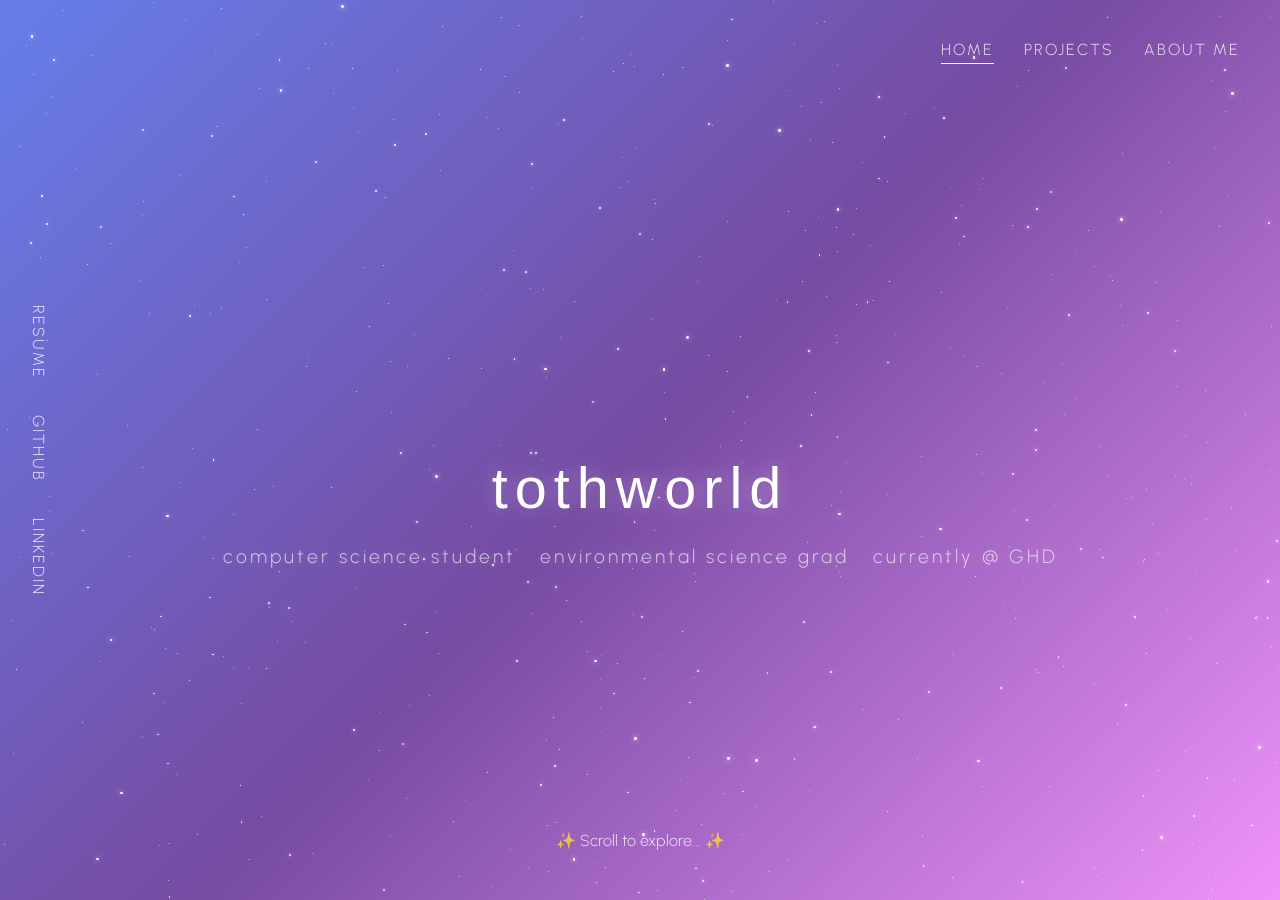
==== index.html @ 8be4317e "fixing up the about me" ====
<!DOCTYPE html>
<html lang='en'>


<head>
    <meta charset='UTF-8'>
    <title>Toth World</title>
    <link href='styles.css' rel='stylesheet'>
    <meta name="viewport" content="width=device-width, initial-scale=1.0">

    <!-- fonts -->
    <link href="https://fonts.cdnfonts.com/css/positions-by-arixbored" rel="stylesheet">
    <link rel="preconnect" href="https://fonts.googleapis.com">
    <link rel="preconnect" href="https://fonts.gstatic.com" crossorigin>
    <link href="https://fonts.googleapis.com/css2?family=Urbanist:ital,wght@0,100..900;1,100..900&display=swap" rel="stylesheet">

</head>


<body>

    <!-- starry sky background -->
    <div class='night-sky'></div>
    <div class='galaxy' id='galaxy'></div>

    <!-- navbar -->
    <div class='seseme-seeds'>
        <a class='seed' href='#bun-top'>HOME</a>
        <a class='seed' href='#patty'>PROJECTS</a>
        <a class='seed' href='#bun-bottom'>ABOUT ME</a>
    </div>

    <!-- hero -->
    <section class='bun-top fade' id='bun-top'>
        <div class="moon" id="moon"></div>
        <h1 class='main-title' id='hero-title'>toth world</h1>
        <div class='main-sub'>
            <span class='m-sub'>computer science student</span>
            <span class='m-sub'>environmental science grad</span>
            <span class='m-sub'>currently @ GHD</span>
        </div>
        <div class='scroll-hint'>✨ Scroll to explore... ✨</div>
    </section>

    <section class='patty fade' id='patty'>
        <h2 class='main-title' id='project-title'>projects</h2>
        <canvas id='canvas'></canvas>
        <div id='sun'></div>

        <div class='lettuce'>

            <!-- project cards -->
            <div id='project-card-1' class='project-card'>
                <h3>🛠️ RulesTools</h3>
                <div class='tech-stack'>
                    <span class='tech-tag'>R</span>
                    <span class='tech-tag'>arules</span>
                    <span class='tech-tag'>ggplot2</span>
                </div>
                <p>An R package for streamlined data preprocessing, analysis, and visualization in association rule mining.</p>
            </div>

            <div id='project-card-2' class='project-card'>
                <h3>🎧 TuneTwin</h3>
                <div class='tech-stack'>
                    <span class='tech-tag'>Flask</span>
                    <span class='tech-tag'>Python</span>
                    <span class='tech-tag'>JavaScript</span>
                    <span class='tech-tag'>APIs</span>
                </div>
                <p>A music recommendation website that analyzes your favourite tracks to suggest similar songs.</p>
            </div>

            <div id='project-card-3' class='project-card'>
                <h3>🎱 Dumb Pool</h3>
                <div class='tech-stack'>
                    <span class='tech-tag'>C</span>
                    <span class='tech-tag'>Python</span>
                    <span class='tech-tag'>SQL</span>
                    <span class='tech-tag'>Javascript</span>
                    <span class='tech-tag'>SVG</span>
                </div>
                <p>A full-stack, slightly dumb, web-based billiards game.</p>
            </div>

        </div>

        <div class='card-nav'>
            <button id='prev-card'>←</button>
            <button id='next-card'>→</button>
        </div>

        <div class='instructions'>
            ✨ Hover or click the planets to discover my projects ✨
        </div>

    </section>

    <section class='bun-bottom fade' id='bun-bottom'>
        <h2 class='main-title' id='about-title'>about me</h2>

        <div class='constellation-boundary'>
            <div class='dipper' id='dubhe'>
                <div class='sometimes-u-gotta-popout'>
                    <h3>🎧 My Soundtrack</h3>
                    <p>Late-night loops, soft resets, and songs that hold me when I can’t hold myself. Click play below to listen.</p>
                    <iframe style="border-radius:12px" src="https://open.spotify.com/embed/playlist/2KTmAa0JYq8LA0EqP8dz21?utm_source=generator" width="400" height="152" frameBorder="0" allowfullscreen="" allow="autoplay; clipboard-write; encrypted-media; fullscreen; picture-in-picture" loading="lazy"></iframe>
                </div>
            </div>
            <div class='dipper' id='merak'>
                <div class='sometimes-u-gotta-popout'>
                    <h3>📚 Education</h3>
                    <p>I am very educated.</p>
                </div>
            </div>
            <div class='dipper' id='phecda'>
                <div class='sometimes-u-gotta-popout'>
                    <h3>📚 Education</h3>
                    <p>I am very educated.</p>
                </div>
            </div>
            <div class='dipper' id='megrez'>
                <div class='sometimes-u-gotta-popout'>
                    <h3>📚 Educations/h3>
                    <p>I am very educated.</p>
                </div>
            </div>
            <div class='dipper' id='alioth'>
                <div class='sometimes-u-gotta-popout'>
                </div>
            </div>
            <div class='dipper' id='mizar'>
                <div class='sometimes-u-gotta-popout'>
 

                </div>
            </div>

            <div class='dipper' id='alkaid'>
                <div class='sometimes-u-gotta-popout'>
                    <h3>🪐 Who I Am</h3>
                    <p>A Computer Science student at the University of Guelph with a previous degree in Environmental Sciences (2023).</p>
                </div>
            </div>
        </div>

        <div class="mobile-about">
            <p>
                I'm a Computer Science student at the University of Guelph ✨
            </p>
        </div>

        <div class='instructions'>
            ✨ Click the stars in the Big Dipper to learn about me ✨
        </div>

    </section>

    <!-- side bar -->
    <div class='fries'>
        <a class='fry' href=# target=# >RESUME</a>
        <a class='fry' href='https://github.com/nikolett0203' target='_blank'>GITHUB</a>
        <a class='fry' href='https://www.linkedin.com/in/nikototh/' target='_blank'>LINKEDIN</a>
    </div>

    <script type="module" src="js/main.js"></script>
</body>

</html>
---- styles.css ----
* {
    margin: 0;
    padding: 0;
    box-sizing: border-box;
}

.fade {
    position: fixed;
    top: 0;
    left: 0;
    width: 100vw;
    height: 100vh;
    opacity: 0;
    pointer-events: none;
    transition: opacity 1.4s ease-in-out;
    z-index: 0;
}

.fade.visible {
    opacity: 1;
    pointer-events: auto;
    z-index: 1;
}

.night-sky {
    /* sky shouldn't move with scroll */
    position: fixed;  
    
    /* want sky to fill entire screen starting from top 
    left + set it behind everything else with z-index */
    top: 0;    
    left: 0;
    width: 100%;
    height: 100%;
    z-index: -10;

    background: linear-gradient(135deg, #667eea 0%, #764ba2 50%, #f093fb 100%);

    /* come back to this */
    transition: background 0.5s ease;
}

.galaxy {
    position: fixed;
    top: 0;
    left: 0;
    width: 100%;
    height: 100%;
    z-index: -9;

    /* adjust opacity to give a twinkle effect */
    opacity: 1;
    transition: opacity 1s ease;

    /* if stars spawn outside the container, clip them */
    /* overflow: hidden; */
}

.star {
    background-color: white;

    /* absolute positioning allows us to scatter
    stars randomly inside the div */
    position: absolute;

    /* curves the div into a circle */
    border-radius: 50%;
}

.meteor {
    position: absolute;
    transform: rotate(45deg);

    /* should be a thin vertical streak */
    width: 2px;
    height: 50px;

    /* brightness should taper off like a real meteor */
    background: linear-gradient(to bottom, rgba(255, 255, 255, 0), rgba(255, 255, 255, 1));

    /* meteor shoots at constant speed for 6s */
    animation: meteor 3s linear infinite;
    opacity: 0;
}


/* animation for twinkling stars */
@keyframes twinkle {
    /* at start (0%) and end (100%) opacity is full and size is normal */
    0%, 100% {
        opacity: 1;
        transform: scale(1);
    }

    /* halfway through animation (50%) opacity is faded and size is 80% of normal */
    50% {
        opacity: 0.3;
        transform: scale(0.8);
    }
}

/* note: CSS replaces entire transform with the one specified inside the
animation, which is why we need to include the rotate(45deg) again */
@keyframes meteor {
    /* meteor starts dark at .js defined position */
    0% {
        opacity: 0;
        transform: translateX(0) translateY(0) rotate(45deg);
    }
    10% {
        opacity: 1;
    }
    70% {
        opacity: 1;
    }
    100% {
        opacity: 0;
        transform: translateX(-200px) translateY(200px) rotate(45deg);
    }
}

/********************************* NAVBAR *********************************/

.seseme-seeds {
    /* stuck to viewport, rather than container (like absolute) */
    position: fixed;
    top: 40px;
    right: 40px;

    display: flex;
    gap: 30px;
    z-index: 10;
}

.seed {
    font-family: 'Urbanist', sans-serif;
    font-size: 16px;
    font-weight: 300;
    color: rgba(255, 255, 255, 0.8);
    letter-spacing: 2px;

    /* sets seed as reference point for absolutely position child elements */
    position: relative;

    transition: all 0.3 ease;

    text-decoration: none;
}

.seed:hover {
    color: white;
}

/* after is used to create a pseudo element that is the last child of the selected element */
.seed::after {
    /* basically creates a blank div, no text */
    content: '';

    /* place it relative to seed */
    position: absolute;

    /* 5 pixels below seed */
    bottom: -5px;

    left: 0;

    /* start at 0 width (invisible) and increase when hovered */
    width: 0;

    height: 1px;
    background: white;
    
    transition: width 0.3s ease;
}
  
.seed:hover::after {
    width: 100%;
}

.seed.active::after {
    width: 100%;
}


/********************************* HERO SECTION *********************************/

.bun-top {
    display: flex;
    flex-direction: column;
    justify-content: center;

    /* use min-height instead of height in case of mobile wrapping / longer text */
    height: 100vh;
    text-align: center;
}

.moon {
  display: flex;
  justify-content: center;
  align-items: center;
  margin-bottom: 2rem;
  height: 90px;
  position: relative;
  animation: rise 1.5s ease-out;
}

.moon-svg {
  height: 100%;
  width: auto;
  transform: scale(1);
  filter: drop-shadow(0 0 0px rgba(255, 255, 255, 0));
  transition: transform 0.2s ease-in-out, filter 0.2s ease-in-out;
}

.moon:hover .moon-svg {
  transform: scale(1.05);
  filter: drop-shadow(0 0 15px rgba(255, 255, 255, 0.7));
}

.popup {
    position: absolute;
    top: -70px;
    left: 50%;
    z-index: 1000;
    transform: translateX(-50%);

    background: rgba(0, 0, 0, 0.4);
    backdrop-filter: blur(20px);

    font-family: 'Urbanist', sans-serif;
    font-size: 0.85rem;
    color: rgba(255, 255, 255, 0.8);
    font-weight: 300;

    padding: 10px 14px;
    border-radius: 2px;

    opacity: 0;
    transform: translateX(-50%) translateY(10px);

    /* prevent text selection */
    user-select: none;
    pointer-events: none;

    transition: all 0.3s cubic-bezier(0.4, 0, 0.2, 1)
}

.popup.show {
    opacity: 1;
    transform: translateX(-50%) translateY(0)
}

.main-title {
    font-family: 'Positions by Arixbored', sans-serif;
    color: white;
    font-weight: 200;
    font-size: clamp(2.5rem, 4.5vw, 4.5rem);

    letter-spacing: 7px;
    margin-bottom: 1.5rem;

    animation: rise 1.5s ease-out;  
}
   
.zeroG-letter {
    display: inline-block;
    text-shadow: 0 0 20px rgba(255, 255, 255, 0.3);
    transition: all 0.3s ease;
}

.main-sub {
    display: flex;
    flex-wrap: wrap;
    justify-content: center;

    column-gap: 1.5rem;
    row-gap: 0.5rem;
    margin-top: 1rem;
    padding: 0 1rem;

    /* prevent sidebar collision */
    max-width: calc(100vw - clamp(60px, 7vw, 90px));
    margin: 0 auto;
}

.m-sub {
    font-family: 'Urbanist', sans-serif; 
    font-size: clamp(1rem, 1.5vw, 1.2rem);
    color: rgba(255, 255, 255, 0.65);
    font-weight: 300;

    text-shadow: 0 0 10px rgba(255, 255, 255, 0.2);

    letter-spacing: 3px;
    animation: rise 1.5s ease-out;  
    white-space: nowrap;
}

.scroll-hint {
    position: absolute;
    bottom: 50px;
    left: 50%;
    transform: translateX(-50%);
    color: rgba(255, 255, 255, 0.8);
    font-family: 'Urbanist', sans-serif;
    font-weight: 300;
    font-size: 1rem;
    text-align: center;
    z-index: 2;    

    animation: bounce 4s ease-in-out infinite;
}

@keyframes float {
    0%, 100% {transform: translateY(0px);}
    50% {transform: translateY(-6px);}
}

@keyframes float2 {
    0%, 100% {transform: translateY(0px);}
    50% {transform: translateY(-5px);}
}

@keyframes float3 {
    0%, 100% {transform: translateY(0px);}
    50% {transform: translateY(-4px);}
}

@keyframes float4 {
    0%, 100% {transform: translateY(0px);}
    50% {transform: translateY(-3px);}
}

@keyframes float5 {
    0%, 100% {transform: translateY(0px);}
    50% {transform: translateY(-4px);}
}

@keyframes float6 {
    0%, 100% {transform: translateY(0px);}
    50% {transform: translateY(-5px);}
}

@keyframes rise {

    from {
        opacity: 0;
        transform: translateY(50px);
    }

    to {
        opacity: 1;
        transform: translateY(0);
    }

}

@keyframes bounce {
    0%, 100% {
        transform: translateX(-50%) translateY(0);
    }
    50% {
        transform: translateX(-50%) translateY(10px);
    }
}

/********************************* SIDEBAR *********************************/

/* side bar (bc fries are a side get it lol) */
.fries {
    position: fixed;
    left: 0;
    top: 0;
    width: clamp(50px, 6vw, 80px);
    height: 100vh;
    z-index: 10;

    display: flex;
    flex-direction: column;
    justify-content: center;
    align-items: center;
}

.fry {
    /* want the text to appear sideways, stacking l to r for multiple lines */
    writing-mode: vertical-lr;

    /* want letters to be sideways too */
    text-orientation: mixed;

    font-family: 'Urbanist', sans-serif;
    font-size: 16px;
    font-weight: 300;
    color: rgba(255, 255, 255, 0.8);
    letter-spacing: 2px;

    /* i didn't know you could do this?? */
    cursor: pointer;

    /* leave some space between sidebar items */
    margin: clamp(12px, 2vh, 20px) 0;

    /* make hover animation smoother */
    transition: all 0.3s ease;

    /* no underline */
    text-decoration: none;
}

.fry:hover {
    color: white;
    transform: translateX(5px);
}

@media (max-width: 600px) {
    .fries {
        display: none;
    }
}

/********************************* PROJECTS *********************************/

.patty {
    display: flex;
    position: relative;
    flex-direction: column;
    justify-content: flex-start;

    height: 100vh;
    text-align: center;
    scroll-snap-align: start;
}

canvas {
    position: absolute;
    top: 0;
    left: 0;
    width: 100%;
    height: 100%;
    z-index: 1;
}

#project-title {
    margin-top: 100px;
    font-size: clamp(1.9rem, 4.5vw, 2.7rem);
}

#sun {
    position: absolute;
    top: 50%;
    left: 50%;
    transform: translate(-50%, -50%);
    width: 70px;
    height: 70px;
    border-radius: 50%;
    background: #fceea7;
    box-shadow: 0 0 40px rgba(255, 255, 255, 0.9);
    z-index: 10;
}

.project-card {
    /* absolute position so we can place it wherever we want on the page (near the mouse) */
    position: absolute;

    /* blur whatever is behind the frame for a frosted glass effect */
    background: rgba(0, 0, 0, 0.4);
    backdrop-filter: blur(20px);

    border-radius: 2px;
    padding: 30px;
    max-width: 320px;
    min-width: 280px;

    /* faint border for ethereal effect */
    border: 1px solid rgba(255, 255, 255, 0.1);

    /* starts off invisible but we'll change this with js */
    opacity: 0;

    /* also slightly shrunken and down so it can rise and grow when it appears */
    transform: scale(0.95) translateY(10px);

    /* cubic-bezier starts slow, then accelerates, then eases again */
    transition: all 0.5s cubic-bezier(0.4, 0, 0.2, 1);

    z-index: 100;
    pointer-events: none;

    /* soft shadow for depth */
    box-shadow: 0 25px 50px rgba(0, 0, 0, 0.4);
}

.project-card.show {
    /* make visible once js function adds this tag */
    opacity: 1;

    /* also move up and scale to correct size */
    transform: scale(1) translateY(0);
    pointer-events: auto;
}

.project-card h3 {
    font-family: 'Urbanist', sans-serif;
    font-size: 1.4rem;
    color: white;
    margin-bottom: 20px;
    text-align: left;
    font-weight: 200;
    letter-spacing: 2px;
}

.project-card .tech-stack {
    display: flex;
    flex-wrap: wrap;
    gap: 6px;
    margin-bottom: 20px;
}

.tech-tag {
    background: rgba(255, 255, 255, 0.08);
    color: rgba(255, 255, 255, 0.8);
    padding: 4px 10px;
    border-radius: 1px;
    font-size: 0.75rem;
    font-weight: 300;
    font-family: 'Urbanist', sans-serif;
    letter-spacing: 1px;
    border: 1px solid rgba(255, 255, 255, 0.1);
}

.project-card p {
    font-family: 'Urbanist', sans-serif;
    font-size: 0.9rem;
    color: rgba(255, 255, 255, 0.75);
    line-height: 1.6;
    margin-bottom: 25px;
    text-align: left;
    font-weight: 300;
}

.instructions {
    position: absolute;
    bottom: 50px;
    left: 50%;
    transform: translateX(-50%);
    color: rgba(255, 255, 255, 0.8);
    font-family: 'Urbanist', sans-serif;
    font-weight: 300;
    font-size: 1rem;
    text-align: center;
    z-index: 1;

}

/* no orbit animation on small screens */
@media (max-width: 600px) {

    .patty {
        display: flex;
        justify-content: space-between;
        height: 85vh;
    }

    canvas, #sun, .instructions {
        /* don't need instructions or sun for small screens */
        display: none;
    }

    /* !important overrides existing card styles */
    .project-card {
        /* display: none to hide all cards by default because we want to see one at a time */
        display: none;
        /* change absolute positioning to relative so it flows correctly in our doc */
        position: relative !important;

        /* don't need animations on mobile */
        transform: none !important;

        opacity: 1 !important;

        /* want to make cards tappable */
        pointer-events: auto !important;

        /* want cards to be centered on mobile screens */
        margin: 0 auto;
    }

    /* active card gets displayed on screen */
    .project-card.active {
        display: block;
    }

    .project-card h3 {
        font-size: 1.2rem;
        margin-bottom: 10px;
    }

    .project-card p {
        font-size: 0.85rem;
        line-height: 1.3;
        margin-bottom: 10px;
    }

    .project-card .tech-stack {
        margin-bottom: 10px;
    }

    /* containter for nav buttons on mobile */
    .card-nav {
        display: flex;
        justify-content: center;
        gap: 40px;
        margin-top: 7vh;
        margin-bottom: 10vh;
    }

    /* forward/back buttons */
    .card-nav button {
        font-size: 1.2rem;
        font-family: 'Urbanist', sans-serif;
        color: rgba(255, 255, 255, 0.8);
        background: rgba(0, 0, 0, 0.4);
        backdrop-filter: blur(20px);
        border: 1px solid rgba(0, 0, 0, 0.1);
        padding: 10px 18px;
        border-radius: 2px;
        cursor: pointer;
        transition: all 0.3s ease;
        backdrop-filter: blur(10px);
        letter-spacing: 2px;
        box-shadow: 0 4px 20px rgba(255, 255, 255, 0.05);
    }

    .card-nav button:hover {
        background: rgba(0, 0, 0, 0.25);
        color: rgba(255, 255, 255, 0.95);
        box-shadow: 0 0 15px rgba(255, 255, 255, 0.3);
        transform: translateY(-2px);
    }
}

/* hide nav buttons when screen is wider than 601 */
@media (min-width: 601px) {
    .card-nav {
        display: none !important;
    }
}


/********************************* ABOUT ME *********************************/

.bun-bottom {
    display: flex;
    flex-direction: column;
    justify-content: flex-start;

    /* use min-height instead of height in case of mobile wrapping / longer text */
    height: 100vh;
    text-align: center;
}

#about-title {
    margin-top: 100px;
    font-size: clamp(1.9rem, 4.5vw, 2.7rem);
}

.constellation-boundary {
    /* relative positioning so we can control star placement */
    position: relative;

    width: 800px;
    height: 600px;
    max-width: 85vw;
    max-height: 70vh;

    margin: 70px auto 0 auto;
}

.dipper {
    position: absolute;
    height: 15px;
    width: 15px;
    border-radius: 50%;
    background: radial-gradient(circle at center, #fffbd7 30%, #fceea7 70%);
    box-shadow: 0 0 18px rgba(255, 255, 255, 0.9);
    cursor: pointer;
    transition: all 0.3s ease;
}

.dipper:hover {
    background: radial-gradient(circle at center, #ffffff 20%, #ffe97f 80%);
}

.dipper::before {
    content: '';
    position: absolute;
    top: 0;
    left: 0;
    width: 100%;
    height: 100%;
    border-radius: 50%;

    pointer-events: none;
    opacity: 0;
    transition: opacity 0.3s ease;

    box-shadow:
        0 0 10px 4px #fffad1,
        0 0 30px 10px #ffffcc,
        0 0 60px 20px rgba(255, 255, 200, 0.7);
    filter: contrast(1.3) brightness(1.6);
    z-index: 0; /* stay behind both star and popup */
}

.dipper:hover::before {
    opacity: 1;
}


#dubhe {
    top: 20%;
    left: 89.5%;
}

#merak {
    top: 43.33%;
    left: 87%;
}

#phecda {
    top: 45%;
    left: 60.75%;
}

#megrez {
    top: 23.33%;
    left: 55%;
}

#alioth {
    top: 20%;
    left: 36.25%;
}

#mizar {
    top: 15.83%;
    left: 20.25%;

}

#alkaid {
    top: 21.67%;
    left: 5%;
}

.sometimes-u-gotta-popout {

     /* absolute position so we can place it wherever we want on the page (near the mouse) */
    position: absolute;

    z-index: 999;
    isolation: isolate;

    /* blur whatever is behind the frame for a frosted glass effect */
    background: rgba(0, 0, 0, 0.4);
    backdrop-filter: blur(20px);

    border-radius: 2px;
    padding: 30px;
    max-width: 350px;
    min-width: 300px;

    /* faint border for ethereal effect */
    border: 1px solid rgba(255, 255, 255, 0.1);

    /* starts off invisible but we'll change this with js */
    opacity: 0;

    /* also slightly shrunken and down so it can rise and grow when it appears */
    transform: scale(0.95) translateY(10px);

    /* cubic-bezier starts slow, then accelerates, then eases again */
    transition: all 0.5s cubic-bezier(0.4, 0, 0.2, 1);

    pointer-events: none;

    /* soft shadow for depth */
    box-shadow: 0 25px 50px rgba(0, 0, 0, 0.4);

}

.sometimes-u-gotta-popout.show {
    opacity: 1;
    visibility: visible;

    transform: scale(1) translateY(0);
    pointer-events: auto;

    z-index: 999;
}

.sometimes-u-gotta-popout h3 {
    font-family: 'Urbanist', sans-serif;
    font-size: 1.1rem;
    color: white;
    margin-bottom: 20px;
    text-align: center;
    font-weight: 200;
    letter-spacing: 2px;
}

.sometimes-u-gotta-popout p {
    font-family: 'Urbanist', sans-serif;
    font-size: 0.9rem;
    color: rgba(255, 255, 255, 0.75);
    line-height: 1.6;
    margin-bottom: 25px;
    text-align: center;
    font-weight: 300;
}

/* custom width for playlist one */
#dubhe .sometimes-u-gotta-popout {
    max-width: 440px;
    min-width: 340px;
    padding: 30px 20px;
    text-align: center;
}

/* hide boring version for big screens */
.mobile-about {
    display: none;
    font-family: 'Urbanist', sans-serif;
    font-size: 1rem;
    color: rgba(255, 255, 255, 0.8);
    text-align: center;
    margin: 40px auto 0;
    max-width: 80vw;
    line-height: 1.6;
    padding: 0 20px;
}

/* boring paragraph for small screens */
@media (max-width: 600px) {
    .constellation-boundary,
    .instructions {
        display: none;
    }

    .mobile-about {
        display: block;
    }
}
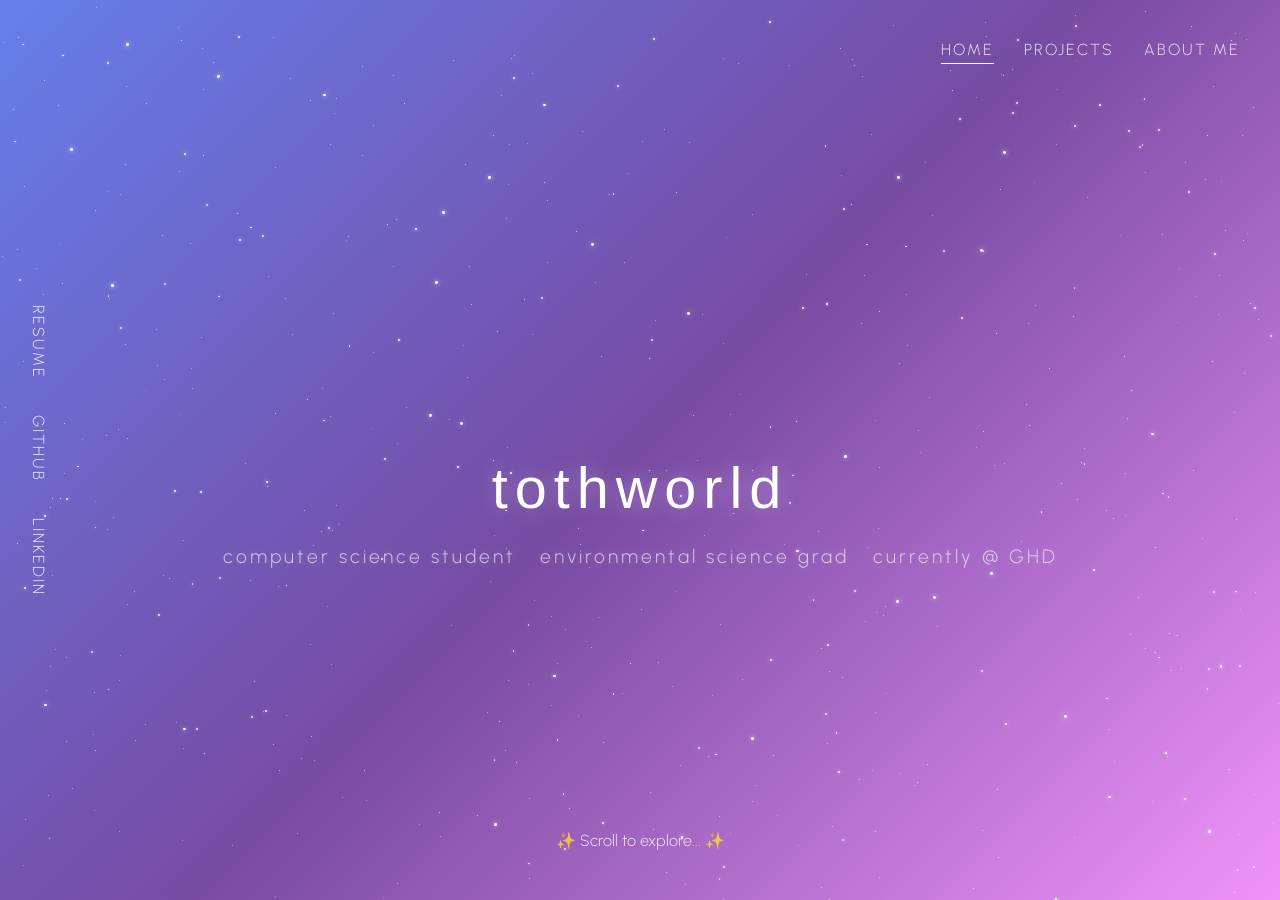
==== commit c4ad6987: "still working through it" ====
--- a/index.html
+++ b/index.html
@@ -109,37 +109,39 @@
             </div>
             <div class='dipper' id='merak'>
                 <div class='sometimes-u-gotta-popout'>
-                    <h3>📚 Education</h3>
-                    <p>I am very educated.</p>
+                    <h3>6</h3>
+                    <p>6</p>
                 </div>
             </div>
             <div class='dipper' id='phecda'>
                 <div class='sometimes-u-gotta-popout'>
-                    <h3>📚 Education</h3>
-                    <p>I am very educated.</p>
+                    <h3>5</h3>
+                    <p>5</p>
                 </div>
             </div>
             <div class='dipper' id='megrez'>
                 <div class='sometimes-u-gotta-popout'>
-                    <h3>📚 Educations/h3>
-                    <p>I am very educated.</p>
+                    <h3>4</h3>
+                    <p>4</p>
                 </div>
             </div>
             <div class='dipper' id='alioth'>
                 <div class='sometimes-u-gotta-popout'>
+                    <h3>3</h3>
+                    <p>3</p>
                 </div>
             </div>
             <div class='dipper' id='mizar'>
                 <div class='sometimes-u-gotta-popout'>
- 
-
+                    <h3>2</h3>
+                    <p>2</p>
                 </div>
             </div>
 
             <div class='dipper' id='alkaid'>
                 <div class='sometimes-u-gotta-popout'>
-                    <h3>🪐 Who I Am</h3>
-                    <p>A Computer Science student at the University of Guelph with a previous degree in Environmental Sciences (2023).</p>
+                    <h3>1</h3>
+                    <p>1</p>
                 </div>
             </div>
         </div>
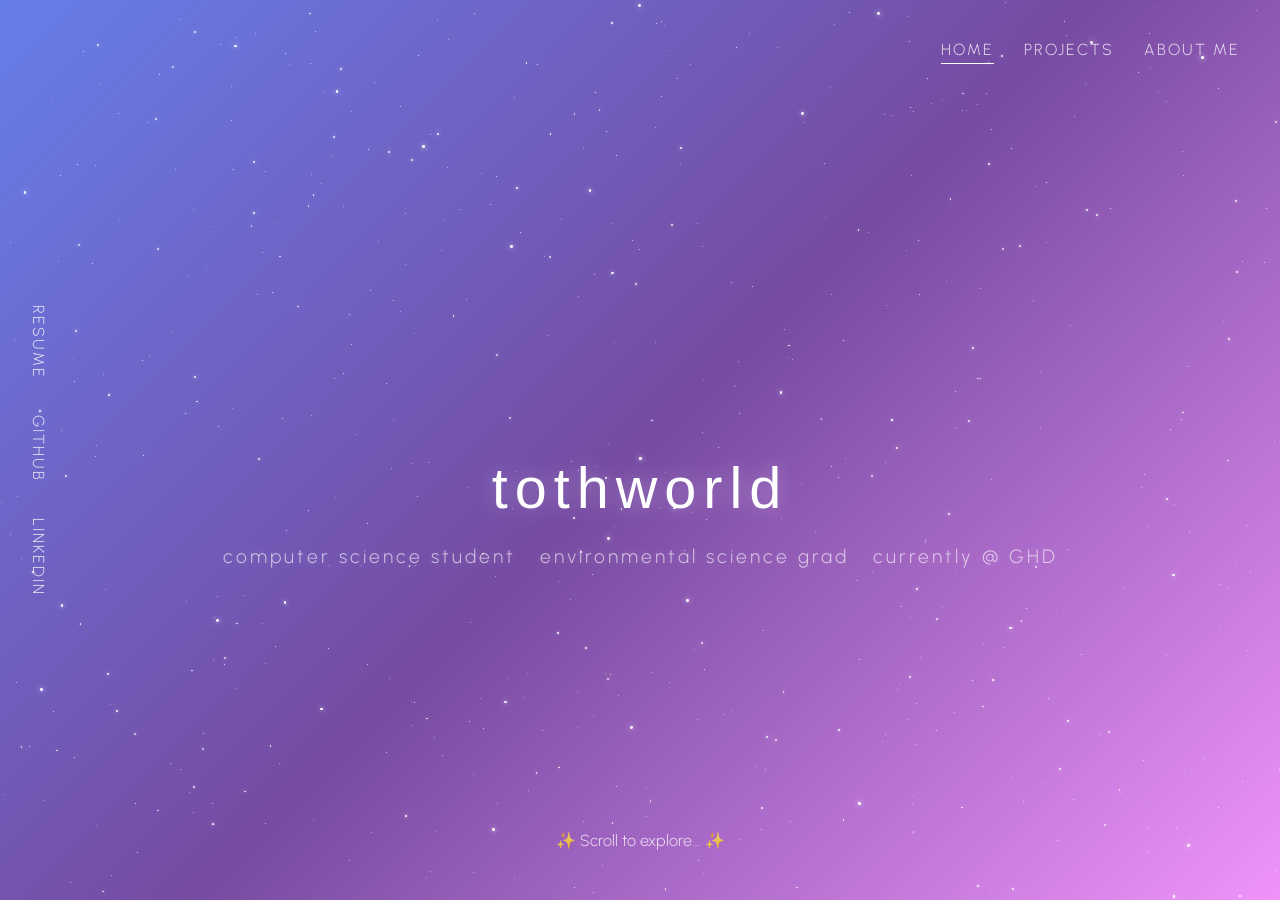
==== commit b967cf16: "about me again" ====
--- a/index.html
+++ b/index.html
@@ -127,21 +127,20 @@
             </div>
             <div class='dipper' id='alioth'>
                 <div class='sometimes-u-gotta-popout'>
-                    <h3>3</h3>
-                    <p>3</p>
+                    <h3>💻 Languages</h3>
+                    <p>Python, C#, C, Java, JavaScript, HTML/CSS, SQL, R</p>
                 </div>
             </div>
             <div class='dipper' id='mizar'>
                 <div class='sometimes-u-gotta-popout'>
-                    <h3>2</h3>
-                    <p>2</p>
+
                 </div>
             </div>
 
             <div class='dipper' id='alkaid'>
                 <div class='sometimes-u-gotta-popout'>
-                    <h3>1</h3>
-                    <p>1</p>
+                    <h3>🪐 Who I Am</h3>
+                    <p>A Computer Science + Environmental Science student at the University of Guelph. Passionate about using tech to solve real-world environmental challenges.</p>
                 </div>
             </div>
         </div>
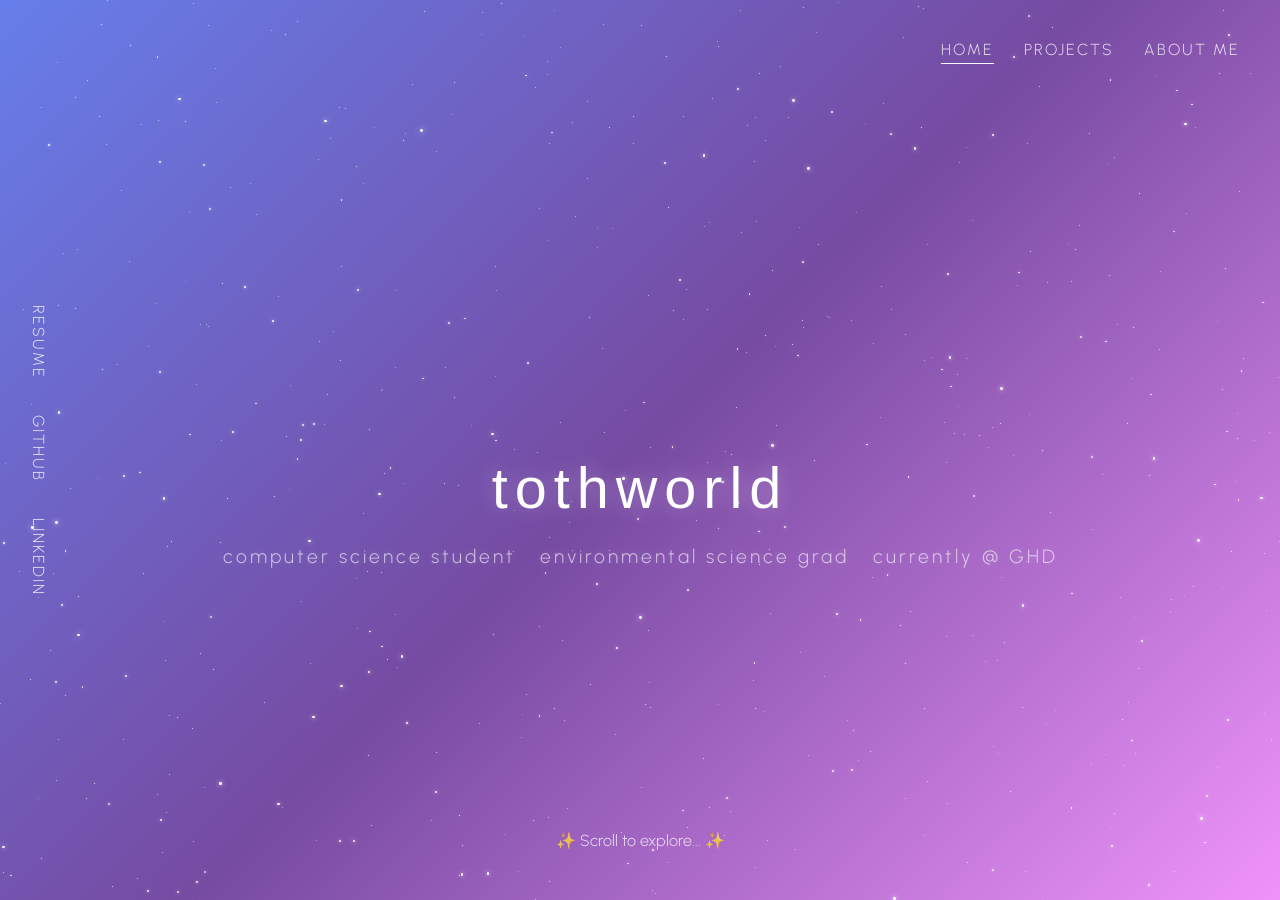
==== commit 24990fca: "who i am, languages, and tools done. not sure what else to put" ====
--- a/index.html
+++ b/index.html
@@ -103,7 +103,6 @@
             <div class='dipper' id='dubhe'>
                 <div class='sometimes-u-gotta-popout'>
                     <h3>🎧 My Soundtrack</h3>
-                    <p>Late-night loops, soft resets, and songs that hold me when I can’t hold myself. Click play below to listen.</p>
                     <iframe style="border-radius:12px" src="https://open.spotify.com/embed/playlist/2KTmAa0JYq8LA0EqP8dz21?utm_source=generator" width="400" height="152" frameBorder="0" allowfullscreen="" allow="autoplay; clipboard-write; encrypted-media; fullscreen; picture-in-picture" loading="lazy"></iframe>
                 </div>
             </div>
@@ -127,20 +126,41 @@
             </div>
             <div class='dipper' id='alioth'>
                 <div class='sometimes-u-gotta-popout'>
-                    <h3>💻 Languages</h3>
-                    <p>Python, C#, C, Java, JavaScript, HTML/CSS, SQL, R</p>
+                    <h3>🛠️ My Tools</h3>
+                    <div class='tech-stack'>
+                        <span class='tech-tag'>Flask</span>
+                        <span class='tech-tag'>NumPy</span>
+                        <span class='tech-tag'>Pandas</span>
+                        <span class='tech-tag'>Matplotlib</span>
+                        <span class='tech-tag'>SQLite</span>
+                        <span class='tech-tag'>JUnit</span>
+                        <span class='tech-tag'>Tidyverse</span>
+                        <span class='tech-tag'>Docker</span>
+                        <span class='tech-tag'>Git</span>
+                    </div>
                 </div>
             </div>
             <div class='dipper' id='mizar'>
                 <div class='sometimes-u-gotta-popout'>
-
+                    <h3>💻 My Languages</h3>
+                    <div class='tech-stack'>
+                        <span class='tech-tag'>Python</span>
+                        <span class='tech-tag'>C#</span>
+                        <span class='tech-tag'>C</span>
+                        <span class='tech-tag'>Java</span>
+                        <span class='tech-tag'>Javascript</span>
+                        <span class='tech-tag'>HTML/CSS</span>
+                        <span class='tech-tag'>SQL</span>
+                        <span class='tech-tag'>R</span>
+                    </div>
                 </div>
             </div>
 
             <div class='dipper' id='alkaid'>
                 <div class='sometimes-u-gotta-popout'>
                     <h3>🪐 Who I Am</h3>
-                    <p>A Computer Science + Environmental Science student at the University of Guelph. Passionate about using tech to solve real-world environmental challenges.</p>
+                    <p>A computer + environmental science student at the University of Guelph.</p>
+                    <p>Passionate about using tech to solve real-world environmental challenges.</p>
                 </div>
             </div>
         </div>
--- a/styles.css
+++ b/styles.css
@@ -819,6 +819,13 @@
     font-weight: 300;
 }
 
+.sometimes-u-gotta-popout .tech-stack {
+    display: flex;
+    flex-wrap: wrap;
+    gap: 6px;
+    margin-bottom: 20px;
+}
+
 /* custom width for playlist one */
 #dubhe .sometimes-u-gotta-popout {
     max-width: 440px;
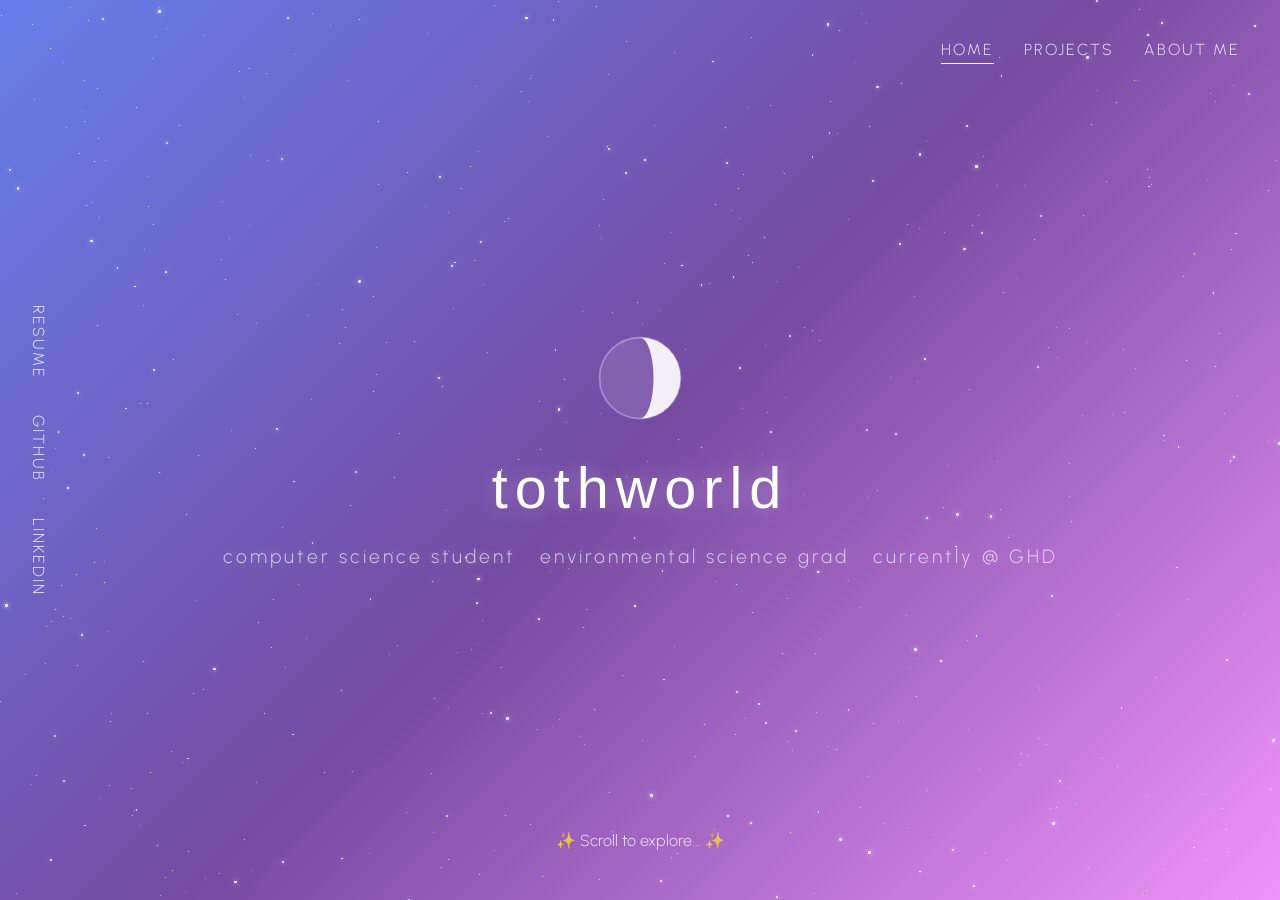
==== commit 40980424: "updated moon code to new API because the last one stopped working" ====
--- a/index.html
+++ b/index.html
@@ -120,8 +120,13 @@
             </div>
             <div class='dipper' id='megrez'>
                 <div class='sometimes-u-gotta-popout'>
-                    <h3>4</h3>
-                    <p>4</p>
+                    <h3>🌍 My Experiences</h3>
+                    <p><strong>Data Scientist, GHD (May-August, 2025)</strong><br>
+                       Developed C# and Python tools for statistical analysis of environmental contamination and remediation data.
+                    </p>
+                    <p><strong>Machine Learning Researcher, UoG (May 2025-Present)</strong><br>
+                       Applied machine learning to enhance eDNA sampling for ecological conservation and monitoring.
+                    </p>
                 </div>
             </div>
             <div class='dipper' id='alioth'>
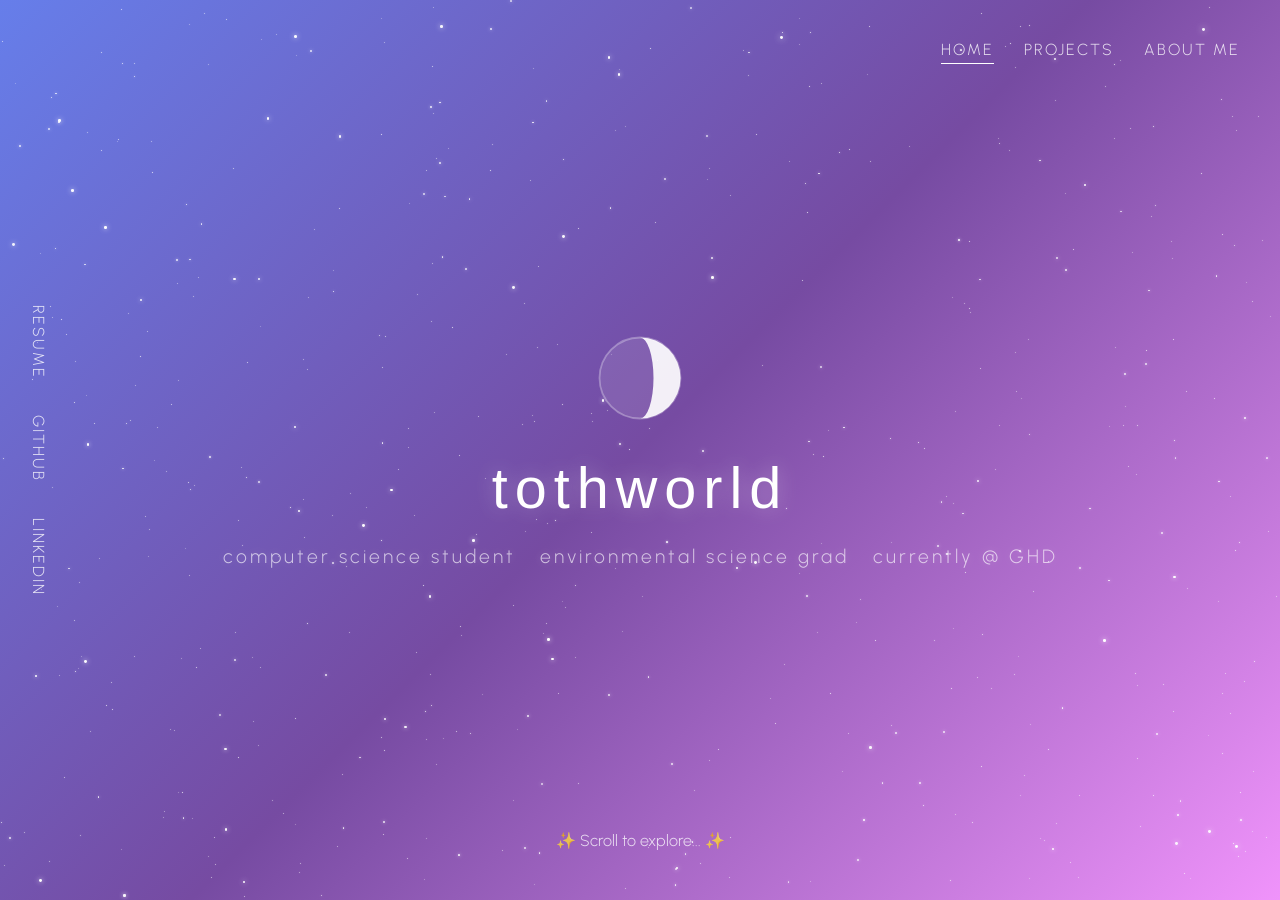
==== commit 367cff20: "finishing off the about me section--just need to do the mobile version and the last star" ====
--- a/index.html
+++ b/index.html
@@ -102,7 +102,8 @@
         <div class='constellation-boundary'>
             <div class='dipper' id='dubhe'>
                 <div class='sometimes-u-gotta-popout'>
-                    <h3>🎧 My Soundtrack</h3>
+                    <h3>🎧 Soundtrack</h3>
+                    <p>A playlist of my favourite songs—click this star to listen.</p>
                     <iframe style="border-radius:12px" src="https://open.spotify.com/embed/playlist/2KTmAa0JYq8LA0EqP8dz21?utm_source=generator" width="400" height="152" frameBorder="0" allowfullscreen="" allow="autoplay; clipboard-write; encrypted-media; fullscreen; picture-in-picture" loading="lazy"></iframe>
                 </div>
             </div>
@@ -114,24 +115,26 @@
             </div>
             <div class='dipper' id='phecda'>
                 <div class='sometimes-u-gotta-popout'>
-                    <h3>5</h3>
-                    <p>5</p>
+                    <h3>🤖 Experience: U of Guelph</h3>
+                    <p>
+                        Conducted a proof-of-concept study, applying association rule mining (a machine learning approach) to eDNA datasets.<br><br>
+                        Published a custom R package for data preprocessing, analysis, and visualization in association rule mining workflows.
+                    </p>
                 </div>
             </div>
             <div class='dipper' id='megrez'>
                 <div class='sometimes-u-gotta-popout'>
-                    <h3>🌍 My Experiences</h3>
-                    <p><strong>Data Scientist, GHD (May-August, 2025)</strong><br>
-                       Developed C# and Python tools for statistical analysis of environmental contamination and remediation data.
+                    <h3>🌍 Experience: GHD</h3>
+                    <p>
+                        Developed two custom tools to support environmental data analysis: <br><br>
+                        StatEnv: a C# Excel add-in for performing statistical tests on environmental contamination and remediation data. <br><br>
+                        DecayLine: a Python graphing software for visualizing radionucliide contamination data. 
                     </p>
-                    <p><strong>Machine Learning Researcher, UoG (May 2025-Present)</strong><br>
-                       Applied machine learning to enhance eDNA sampling for ecological conservation and monitoring.
-                    </p>
                 </div>
             </div>
             <div class='dipper' id='alioth'>
                 <div class='sometimes-u-gotta-popout'>
-                    <h3>🛠️ My Tools</h3>
+                    <h3>🛠️ Tools</h3>
                     <div class='tech-stack'>
                         <span class='tech-tag'>Flask</span>
                         <span class='tech-tag'>NumPy</span>
@@ -147,7 +150,7 @@
             </div>
             <div class='dipper' id='mizar'>
                 <div class='sometimes-u-gotta-popout'>
-                    <h3>💻 My Languages</h3>
+                    <h3>💻 Languages</h3>
                     <div class='tech-stack'>
                         <span class='tech-tag'>Python</span>
                         <span class='tech-tag'>C#</span>
@@ -177,7 +180,7 @@
         </div>
 
         <div class='instructions'>
-            ✨ Click the stars in the Big Dipper to learn about me ✨
+            ✨ Hover the stars in the Big Dipper to learn about me ✨
         </div>
 
     </section>
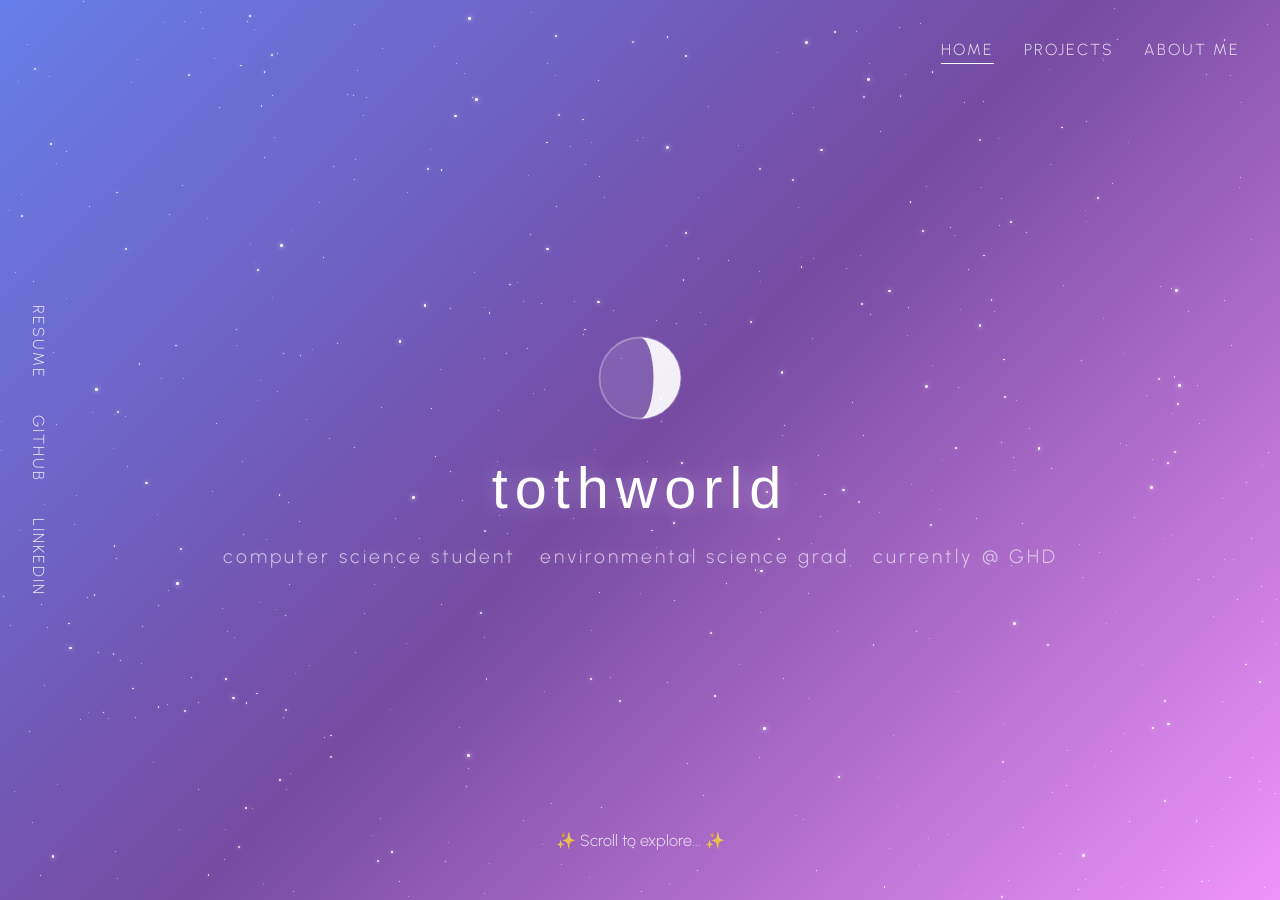
==== commit e59206e6: "adding resume and cleaning up about me" ====
--- a/index.html
+++ b/index.html
@@ -103,14 +103,14 @@
             <div class='dipper' id='dubhe'>
                 <div class='sometimes-u-gotta-popout'>
                     <h3>🎧 Soundtrack</h3>
-                    <p>A playlist of my favourite songs—click this star to listen.</p>
+                    <p>A playlist of my favourite songs—click this star to listen (:</p>
                     <iframe style="border-radius:12px" src="https://open.spotify.com/embed/playlist/2KTmAa0JYq8LA0EqP8dz21?utm_source=generator" width="400" height="152" frameBorder="0" allowfullscreen="" allow="autoplay; clipboard-write; encrypted-media; fullscreen; picture-in-picture" loading="lazy"></iframe>
                 </div>
             </div>
             <div class='dipper' id='merak'>
                 <div class='sometimes-u-gotta-popout'>
-                    <h3>6</h3>
-                    <p>6</p>
+                    <h3>🌾 Experience: CanN2ONet</h3>
+                    <p>Designing a relational database and modular ETL pipelines for processed micrometeorological time-series data (CO2, N2O) collected across multiple monitoring sites.</p>
                 </div>
             </div>
             <div class='dipper' id='phecda'>
@@ -167,7 +167,7 @@
             <div class='dipper' id='alkaid'>
                 <div class='sometimes-u-gotta-popout'>
                     <h3>🪐 Who I Am</h3>
-                    <p>A computer + environmental science student at the University of Guelph.</p>
+                    <p>Computer + environmental science student at the University of Guelph.</p>
                     <p>Passionate about using tech to solve real-world environmental challenges.</p>
                 </div>
             </div>
@@ -175,7 +175,7 @@
 
         <div class="mobile-about">
             <p>
-                I'm a Computer Science student at the University of Guelph ✨
+                Software developer with roots in environmental science. 💻🌱 Full-stack applications, data pipelines, applied ML. Green tech has my ❤️
             </p>
         </div>
 
@@ -187,7 +187,7 @@
 
     <!-- side bar -->
     <div class='fries'>
-        <a class='fry' href=# target=# >RESUME</a>
+        <a class='fry' href='documents/resume_jan_26.pdf' target='_blank' >RESUME</a>
         <a class='fry' href='https://github.com/nikolett0203' target='_blank'>GITHUB</a>
         <a class='fry' href='https://www.linkedin.com/in/nikototh/' target='_blank'>LINKEDIN</a>
     </div>
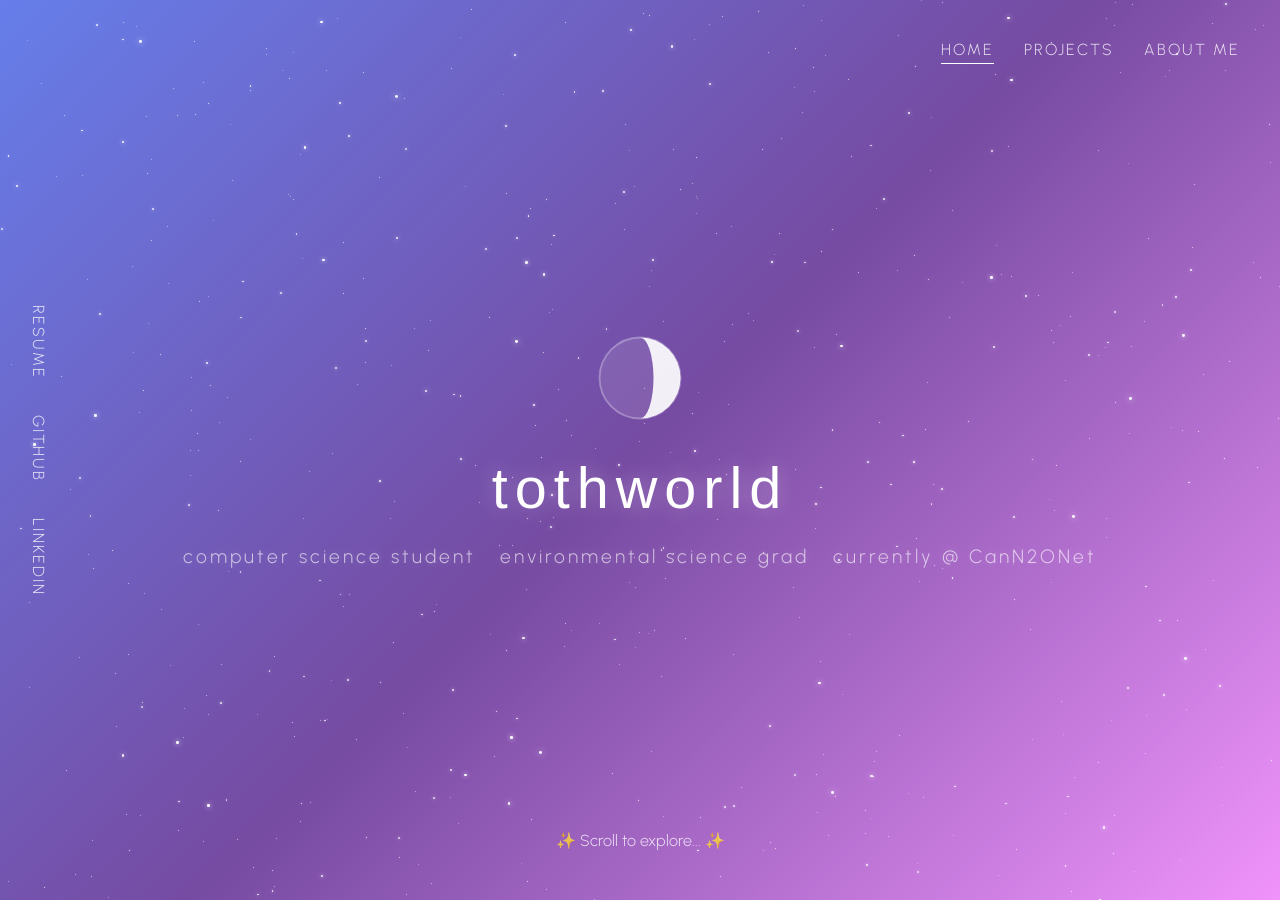
==== commit 717cd97c: "updating current job" ====
--- a/index.html
+++ b/index.html
@@ -37,7 +37,7 @@
         <div class='main-sub'>
             <span class='m-sub'>computer science student</span>
             <span class='m-sub'>environmental science grad</span>
-            <span class='m-sub'>currently @ GHD</span>
+            <span class='m-sub'>currently @ CanN2ONet</span>
         </div>
         <div class='scroll-hint'>✨ Scroll to explore... ✨</div>
     </section>
